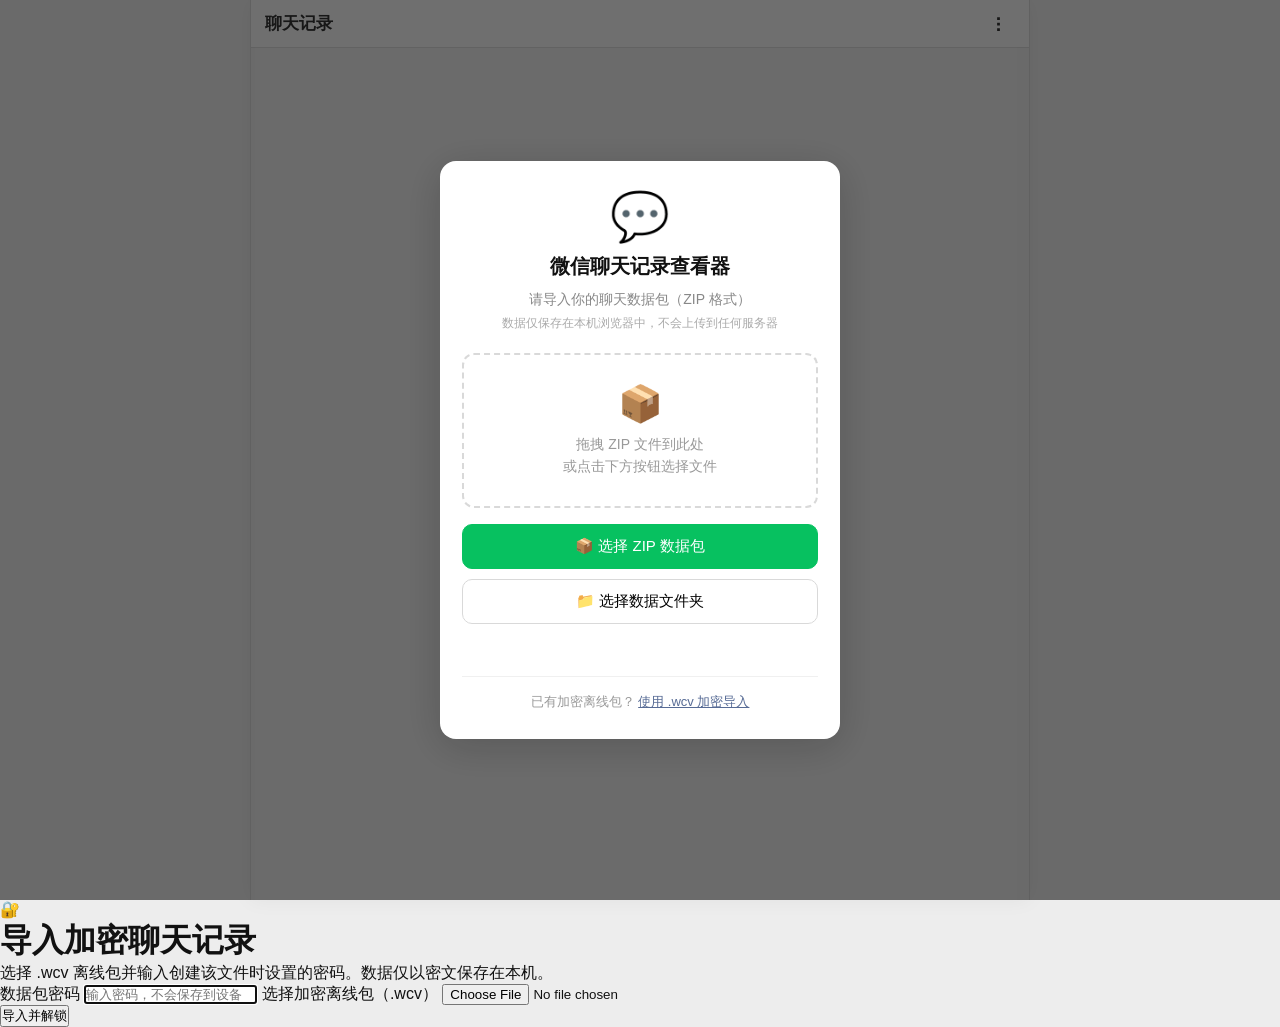
==== index.html @ 381c3413 "feat: wechat chat viewer — GitHub Pages ready, data imported locally" ====
<!DOCTYPE html>
<html lang="zh-CN">
<head>
    <meta charset="UTF-8">
    <meta name="viewport" content="width=device-width, initial-scale=1.0, user-scalable=no, viewport-fit=cover">
    <meta name="apple-mobile-web-app-capable" content="yes">
    <meta name="apple-mobile-web-app-status-bar-style" content="default">
    <meta name="apple-mobile-web-app-title" content="聊天记录">
    <meta name="mobile-web-app-capable" content="yes">
    <meta name="theme-color" content="#07c160">
    <link rel="icon" href="data:,">
    <link rel="apple-touch-icon" href="/icon-192.png">
    <link rel="manifest" href="/manifest.json">
    <title>微信聊天记录查看器</title>
    <link rel="stylesheet" href="/style.css">
</head>
<body>

<div id="app">
    <!-- 顶部栏 -->
    <div id="topbar">
        <span id="topbar-name">聊天记录</span>
        <div id="topbar-spacer"></div>
        <button id="btn-menu" title="菜单">⋮</button>
    </div>

    <!-- 二级菜单 -->
    <div id="menu-dropdown" style="display:none">
        <div class="menu-item" id="menu-date">📅 日期跳转</div>
        <div class="menu-item" id="menu-search">🔍 搜索记录</div>
    </div>

    <!-- 搜索栏 -->
    <div id="search-bar">
        <input type="text" id="search-input" placeholder="🔍 搜索聊天记录..." autocomplete="off">
        <button id="btn-search-clear" style="display:none">✕</button>
        <button id="btn-search-close" style="display:none">✕</button>
    </div>

    <!-- 搜索状态 -->
    <div id="search-status"></div>

    <!-- 消息区域 -->
    <div id="chat-area">
        <div id="messages-container">
            <div id="load-more" style="display:none">
                <button id="btn-load-more">加载更多...</button>
            </div>
            <div id="messages-list"></div>
        </div>
        <div id="empty-hint">👈 选择一个联系人开始浏览聊天记录</div>
    </div>
</div>

<!-- 搜索结果面板 -->
<div id="search-panel" style="display:none">
    <div id="search-dialog">
        <div id="search-dialog-header">
            <span id="search-result-title">搜索结果</span>
            <button id="search-panel-close">✕</button>
        </div>
        <div id="search-list"></div>
    </div>
</div>

<!-- 日期跳转面板 -->
<div id="date-panel" style="display:none">
    <div id="date-dialog">
        <div id="date-header-row">
            <button id="date-prev-month">◀</button>
            <span id="date-year-month"></span>
            <button id="date-next-month">▶</button>
        </div>
        <div id="date-weekday-row">
            <span>日</span><span>一</span><span>二</span><span>三</span><span>四</span><span>五</span><span>六</span>
        </div>
        <div id="date-grid"></div>
        <div id="date-footer">
            <button id="date-close-btn">关闭</button>
            <button id="date-jump-latest">跳到最新</button>
        </div>
    </div>
</div>

<!-- 图片预览 -->
<div id="image-overlay" style="display:none">
    <span id="image-close">✕</span>
    <img id="image-preview" src="" alt="预览">
</div>

<!-- 视频预览 -->
<div id="video-overlay" style="display:none">
    <span id="video-close">✕</span>
    <video id="video-preview" controls playsinline></video>
</div>

<!-- JSZip CDN (for ZIP import) -->
<script src="https://cdn.jsdelivr.net/npm/jszip@3.10.1/dist/jszip.min.js"></script>

<!-- Data import modules (must load before app.js) -->
<script src="/direct-import.js?v=1"></script>
<script src="/vault.js?v=3"></script>

<!-- App -->
<script src="/app.js?v=5"></script>

<script>
if ('serviceWorker' in navigator) {
    navigator.serviceWorker.getRegistrations().then(function(regs) {
        regs.forEach(function(r) { r.unregister(); });
    }).finally(function() {
        navigator.serviceWorker.register('/sw.js?v=7').then(function(reg) {
            console.log('SW v7 OK:', reg.scope);
        }).catch(function(err) {
            console.log('SW reg fail:', err);
        });
    });
}
</script>
</body>
</html>
---- style.css ----
/* ═══════════════════════════════════════════════
   微信聊天记录查看器 v2.0 - 样式
   ═══════════════════════════════════════════════ */

:root {
    --green: #95ec69;
    --green-dark: #7bd94f;
    --white: #ffffff;
    --bg: #ededed;
    --text: #111111;
    --text-secondary: #888888;
    --border: #d9d9d9;
    --shadow: 0 1px 3px rgba(0,0,0,0.08);
    --radius: 6px;
    --topbar-h: 48px;
    --search-h: 44px;
    --safe-bottom: env(safe-area-inset-bottom, 0px);
    --blue: #576b95;
}

* { margin:0; padding:0; box-sizing:border-box; }

body {
    font-family: -apple-system, BlinkMacSystemFont, "Segoe UI", "PingFang SC",
                 "Hiragino Sans GB", "Microsoft YaHei", sans-serif;
    background: var(--bg);
    color: var(--text);
    height: 100dvh;
    overflow: hidden;
    -webkit-tap-highlight-color: transparent;
    user-select: none;
}

/* ── 主布局 ──────────────────────────────── */

#app {
    display: flex;
    flex-direction: column;
    height: 100dvh;
    max-width: 780px;
    margin: 0 auto;
    background: var(--bg);
    position: relative;
}

/* ── 顶部栏 ──────────────────────────────── */

#topbar {
    height: var(--topbar-h);
    background: #f7f7f7;
    border-bottom: 1px solid var(--border);
    display: flex;
    align-items: center;
    padding: 0 14px;
    gap: 8px;
    flex-shrink: 0;
    z-index: 10;
}

#topbar-name {
    font-size: 17px;
    font-weight: 600;
    color: #333;
}

#topbar-spacer { flex: 1; }

#btn-menu {
    width: 36px; height: 32px;
    border: none;
    background: transparent;
    font-size: 22px;
    cursor: pointer;
    display: flex;
    align-items: center;
    justify-content: center;
    border-radius: 50%;
    color: #333;
    letter-spacing: -2px;
}
#btn-menu:hover { background: rgba(0,0,0,0.06); }

/* 二级菜单下拉 */
#menu-dropdown {
    position: absolute;
    top: 48px;
    right: 10px;
    background: white;
    border-radius: 8px;
    box-shadow: 0 4px 16px rgba(0,0,0,0.12);
    z-index: 20;
    min-width: 150px;
    overflow: hidden;
}

.menu-item {
    padding: 12px 16px;
    font-size: 15px;
    cursor: pointer;
    display: flex;
    align-items: center;
    gap: 8px;
}
.menu-item:hover { background: #f5f5f5; }

/* ── 搜索栏 ──────────────────────────────── */

#search-bar {
    height: var(--search-h);
    padding: 6px 12px;
    flex-shrink: 0;
    display: none;
    gap: 6px;
    align-items: center;
    background: #f7f7f7;
    border-bottom: 1px solid var(--border);
}

#search-input {
    flex: 1;
    height: 32px;
    border: 1px solid var(--border);
    border-radius: 16px;
    padding: 0 14px;
    font-size: 14px;
    outline: none;
    background: white;
    transition: border-color 0.2s;
}
#search-input:focus { border-color: #07c160; }

#btn-search-clear {
    width: 28px; height: 28px;
    border: none;
    background: transparent;
    font-size: 16px;
    cursor: pointer;
    color: #999;
    border-radius: 50%;
    flex-shrink: 0;
}
#btn-search-clear:hover { background: rgba(0,0,0,0.06); }

#search-status {
    padding: 4px 16px;
    font-size: 12px;
    color: var(--text-secondary);
    background: #f7f7f7;
    text-align: center;
    flex-shrink: 0;
    display: none;
    border-bottom: 1px solid var(--border);
}

/* ── 消息区域 ──────────────────────────────── */

#chat-area {
    flex: 1;
    overflow-y: auto;
    overflow-x: hidden;
    -webkit-overflow-scrolling: touch;
    padding: 10px 0 calc(20px + var(--safe-bottom));
    scroll-behavior: smooth;
}

.no-smooth-scroll { scroll-behavior: auto !important; }

#messages-container {
    display: flex;
    flex-direction: column;
    min-height: 100%;
    justify-content: flex-end;
}

#empty-hint {
    text-align: center;
    color: #aaa;
    font-size: 15px;
    padding: 60px 20px;
}

/* ── 加载更多 ──────────────────────────────── */

#load-more {
    text-align: center;
    padding: 10px;
}

#btn-load-more {
    border: none;
    background: transparent;
    color: var(--blue);
    font-size: 13px;
    cursor: pointer;
    padding: 6px 16px;
}
#btn-load-more:disabled { color: #ccc; cursor: default; }

/* ── 时间分隔线 ───────────────────────────── */

.time-divider {
    text-align: center;
    padding: 8px 0 0;
    flex-shrink: 0;
}
.time-divider span {
    font-size: 11px;
    color: #b2b2b2;
}

/* ── 日期分隔线 ───────────────────────────── */

.date-divider {
    text-align: center;
    padding: 12px 0 8px;
    flex-shrink: 0;
}
.date-divider span {
    display: inline-block;
    background: #cecece;
    color: white;
    font-size: 11px;
    padding: 2px 10px;
    border-radius: 3px;
    letter-spacing: 0.5px;
}

/* ── 消息行 ──────────────────────────────── */

.msg-row {
    display: flex;
    padding: 4px 14px;
    align-items: flex-start;
    gap: 8px;
    flex-shrink: 0;
}
.msg-row.sent { flex-direction: row-reverse; }

.msg-avatar {
    width: 36px; height: 36px;
    border-radius: 4px;
    flex-shrink: 0;
    display: flex;
    align-items: center;
    justify-content: center;
    font-size: 14px;
    color: white;
    overflow: hidden;
    object-fit: cover;
}
.msg-row.sent .msg-avatar { background: var(--blue); }
.msg-row.received .msg-avatar { background: #95c5a0; }

/* ── 气泡 ──────────────────────────────── */

.msg-bubble {
    max-width: 70%;
    position: relative;
    word-break: break-word;
    line-height: 1.5;
}

.msg-bubble .text {
    padding: 9px 13px;
    border-radius: var(--radius);
    font-size: 15px;
    display: inline-block;
    position: relative;
}

.msg-row.sent .text {
    background: var(--green);
    color: #000;
    border-top-right-radius: 2px;
}
.msg-row.received .text {
    background: var(--white);
    color: #000;
    border-top-left-radius: 2px;
}

/* 小箭头 */
.msg-row.sent .text::after {
    content: '';
    position: absolute;
    right: -4px; top: 0;
    border: 5px solid transparent;
    border-top-color: var(--green);
    border-right: none;
}
.msg-row.received .text::after {
    content: '';
    position: absolute;
    left: -4px; top: 0;
    border: 5px solid transparent;
    border-top-color: var(--white);
    border-left: none;
}

/* ── 图片消息 ──────────────────────────────── */

.msg-bubble .msg-image {
    max-width: 220px;
    max-height: 220px;
    border-radius: var(--radius);
    cursor: pointer;
    display: block;
    object-fit: cover;
    border: 1px solid rgba(0,0,0,0.06);
}
.msg-bubble .msg-image.placeholder {
    width: 160px; height: 120px;
    background: linear-gradient(135deg, #e0e0e0, #c8c8c8);
    display: flex;
    align-items: center;
    justify-content: center;
    font-size: 28px;
    color: #999;
}

/* ── 语音消息 ──────────────────────────────── */

.msg-bubble .msg-voice {
    display: flex;
    align-items: center;
    gap: 6px;
    padding: 9px 13px;
    cursor: pointer;
    min-width: 70px;
    flex-direction: column;
}
.msg-row.sent .msg-voice { align-items: flex-end; }
.msg-row.received .msg-voice { align-items: flex-start; }

.msg-voice .voice-icon { font-size: 18px; }
.msg-voice .voice-dur { font-size: 13px; color: #666; }
.msg-row.sent .msg-voice .voice-dur { color: #333; }

.msg-voice .voice-text {
    font-size: 11px;
    color: #999;
    margin-top: 2px;
    font-style: italic;
    max-width: 180px;
    text-align: left;
}

.msg-voice.playing .voice-icon { animation: pulse 0.6s infinite; }
@keyframes pulse { 0%,100%{opacity:1} 50%{opacity:0.3} }

/* ── 视频消息 ──────────────────────────────── */

.msg-bubble .msg-video {
    width: 180px; height: 140px;
    border-radius: var(--radius);
    background: #333;
    display: flex;
    align-items: center;
    justify-content: center;
    font-size: 40px;
    cursor: pointer;
    color: white;
    position: relative;
}
.msg-video .video-play-icon { pointer-events: none; }
.msg-video .video-duration {
    position: absolute;
    bottom: 6px; right: 8px;
    background: rgba(0,0,0,0.6);
    color: white;
    font-size: 11px;
    padding: 1px 5px;
    border-radius: 3px;
}

/* ── 表情消息 ──────────────────────────────── */

.msg-bubble .msg-emoji {
    font-size: 48px;
    line-height: 1;
    padding: 4px;
    display: inline-block;
}

/* ── 链接消息 ──────────────────────────────── */

.msg-bubble .msg-link-card {
    background: white;
    border: 1px solid #e0e0e0;
    border-radius: var(--radius);
    overflow: hidden;
    max-width: 260px;
    cursor: pointer;
}
.msg-link-card .link-cover {
    width: 100%; height: 140px;
    object-fit: cover;
    display: block;
}
.msg-link-card .link-body { padding: 10px 12px; }
.msg-link-card .link-title {
    font-size: 14px;
    font-weight: 500;
    color: #333;
    margin-bottom: 2px;
}
.msg-link-card .link-desc {
    font-size: 12px;
    color: #999;
    white-space: nowrap;
    overflow: hidden;
    text-overflow: ellipsis;
}

/* ── 文件消息 ──────────────────────────────── */

.msg-bubble .msg-file {
    display: flex;
    align-items: center;
    gap: 10px;
    padding: 10px 13px;
    background: white;
    border-radius: var(--radius);
    border: 1px solid #e8e8e8;
    cursor: pointer;
    min-width: 180px;
}
.msg-file .file-icon { font-size: 32px; flex-shrink: 0; }
.msg-file .file-info { min-width: 0; }
.msg-file .file-name {
    font-size: 13px;
    color: #333;
    word-break: break-all;
}
.msg-file .file-size { font-size: 11px; color: #999; margin-top: 2px; }

/* ── 名片消息 ──────────────────────────────── */

.msg-bubble .msg-card {
    display: flex;
    align-items: center;
    gap: 10px;
    padding: 10px 13px;
    background: white;
    border-radius: var(--radius);
    border: 1px solid #e8e8e8;
    min-width: 200px;
    cursor: pointer;
}
.msg-card .card-avatar {
    width: 44px; height: 44px;
    border-radius: 4px;
    background: #f0f0f0;
    display: flex;
    align-items: center;
    justify-content: center;
    font-size: 24px;
    flex-shrink: 0;
}
.msg-card .card-info { min-width: 0; }
.msg-card .card-name {
    font-size: 14px;
    font-weight: 500;
    color: #333;
}
.msg-card .card-desc {
    font-size: 12px;
    color: #999;
}
.msg-card .card-wxid {
    font-size: 11px;
    color: #bbb;
    margin-top: 2px;
}

/* ── 位置消息 ──────────────────────────────── */

.msg-bubble .msg-position {
    background: white;
    border: 1px solid #e8e8e8;
    border-radius: var(--radius);
    overflow: hidden;
    min-width: 200px;
    cursor: pointer;
}
.msg-position .position-header {
    padding: 8px 12px 4px;
    display: flex;
    align-items: center;
    gap: 6px;
}
.msg-position .position-icon { font-size: 16px; }
.msg-position .position-name {
    font-size: 14px;
    font-weight: 500;
    color: #333;
}
.msg-position .position-label {
    padding: 0 12px 8px;
    font-size: 12px;
    color: #999;
}
.msg-position .position-map-preview {
    height: 90px;
    background: linear-gradient(135deg, #e3f2fd, #bbdefb);
    display: flex;
    align-items: center;
    justify-content: center;
    font-size: 14px;
    color: var(--blue);
}

/* ── 音视频通话 ──────────────────────────────── */

.msg-bubble .msg-voip {
    padding: 9px 13px;
    border-radius: var(--radius);
    display: flex;
    align-items: center;
    gap: 6px;
    font-size: 14px;
}
.msg-row.sent .msg-voip { background: var(--green); }
.msg-row.received .msg-voip { background: var(--white); }

/* ── 引用消息 ──────────────────────────────── */

.msg-bubble .msg-quote {
    background: white;
    border-radius: var(--radius);
    overflow: hidden;
    max-width: 320px;
}
.msg-quote .quote-reference {
    padding: 6px 10px;
    font-size: 12px;
    color: #999;
    background: #f5f5f5;
    border-left: 3px solid var(--blue);
    margin: 4px 4px 0;
    border-radius: 3px;
}
.msg-quote .quote-content {
    padding: 8px 10px;
    font-size: 14px;
    color: #333;
}

/* ── 合并转发 ──────────────────────────────── */

.msg-bubble .msg-merged {
    background: white;
    border: 1px solid #e8e8e8;
    border-radius: var(--radius);
    padding: 12px 14px;
    min-width: 200px;
    cursor: pointer;
}
.msg-merged .merged-icon { font-size: 24px; margin-bottom: 4px; }
.msg-merged .merged-title {
    font-size: 14px;
    font-weight: 500;
    color: #333;
}
.msg-merged .merged-count {
    font-size: 12px;
    color: #999;
    margin-top: 4px;
}

/* ── 小程序 ──────────────────────────────── */

.msg-bubble .msg-miniprogram {
    display: flex;
    align-items: center;
    gap: 10px;
    padding: 10px 13px;
    background: white;
    border: 1px solid #e8e8e8;
    border-radius: var(--radius);
    min-width: 200px;
    cursor: pointer;
}
.msg-miniprogram .mp-icon {
    font-size: 32px;
    flex-shrink: 0;
}
.msg-miniprogram .mp-info { min-width: 0; }
.msg-miniprogram .mp-title {
    font-size: 14px;
    font-weight: 500;
    color: #333;
}
.msg-miniprogram .mp-desc {
    font-size: 12px;
    color: #999;
}

/* ── 视频号 ──────────────────────────────── */

.msg-bubble .msg-wechat-video {
    background: white;
    border: 1px solid #e8e8e8;
    border-radius: var(--radius);
    padding: 10px 12px;
    min-width: 200px;
    cursor: pointer;
}
.msg-wechat-video .wv-header {
    display: flex;
    align-items: center;
    gap: 6px;
    margin-bottom: 4px;
}
.msg-wechat-video .wv-icon { font-size: 16px; }
.msg-wechat-video .wv-label {
    font-size: 12px;
    color: #fa9d3b;
    font-weight: 500;
}
.msg-wechat-video .wv-desc {
    font-size: 13px;
    color: #333;
    margin-bottom: 4px;
}
.msg-wechat-video .wv-publisher {
    font-size: 11px;
    color: #bbb;
}

/* ── 红包/转账 ────────────────────────────── */

.msg-bubble .msg-redpacket {
    background: #f95d3b;
    color: white;
    padding: 10px 14px;
    border-radius: var(--radius);
    font-size: 14px;
    display: flex;
    align-items: center;
    gap: 8px;
    cursor: pointer;
}
.msg-bubble .msg-transfer {
    background: #f95d3b;
    color: white;
    padding: 10px 14px;
    border-radius: var(--radius);
    font-size: 14px;
    cursor: pointer;
}
.msg-transfer .transfer-amount { font-weight: 600; }

/* ── 系统消息 ──────────────────────────────── */

.msg-row.system {
    justify-content: center;
    padding: 8px 30px;
    gap: 0;
}
.msg-row.system .msg-bubble { max-width: 100%; }
.msg-row.system .text {
    background: transparent;
    color: #b2b2b2;
    font-size: 12px;
    text-align: center;
    padding: 2px 8px;
}

/* ── 搜索结果 ─────────────────────────── */

.msg-bubble .highlight {
    background: #ffeb3b;
    padding: 0 2px;
    border-radius: 2px;
}

.msg-row.search-match {
    animation: highlight-pulse 1.5s ease-out;
}
@keyframes highlight-pulse {
    0% { background: rgba(255,235,59,0.4); }
    100% { background: transparent; }
}

#search-nav {
    display: flex;
    align-items: center;
    justify-content: center;
    gap: 12px;
    padding: 0 4px;
}
#search-nav button {
    border: none;
    background: white;
    border-radius: 50%;
    width: 24px; height: 24px;
    font-size: 14px;
    cursor: pointer;
    box-shadow: var(--shadow);
    display: flex;
    align-items: center;
    justify-content: center;
}
#search-nav button:disabled { opacity: 0.3; cursor: default; }
#search-nav .nav-count { font-size: 12px; color: #666; min-width: 40px; text-align: center; }

/* ── 搜索结果面板 ─────────────────────────── */

#search-panel {
    position: fixed;
    inset: 0;
    background: rgba(0,0,0,0.5);
    z-index: 900;
    display: flex;
    align-items: center;
    justify-content: center;
}

#search-dialog {
    background: white;
    border-radius: 14px;
    width: 90%;
    max-width: 420px;
    max-height: 70vh;
    display: flex;
    flex-direction: column;
    box-shadow: 0 8px 30px rgba(0,0,0,0.15);
    overflow: hidden;
}

#search-dialog-header {
    display: flex;
    align-items: center;
    justify-content: space-between;
    padding: 14px 16px;
    border-bottom: 1px solid #eee;
    flex-shrink: 0;
}

#search-result-title {
    font-size: 15px;
    font-weight: 600;
    color: #333;
}

#search-panel-close {
    border: none;
    background: transparent;
    font-size: 18px;
    cursor: pointer;
    color: #999;
    padding: 4px;
}

#search-list {
    flex: 1;
    overflow-y: auto;
    padding: 8px 0;
}

.search-empty {
    text-align: center;
    color: #999;
    padding: 30px 16px;
    font-size: 14px;
}

.search-result-item {
    padding: 10px 16px;
    border-bottom: 1px solid #f5f5f5;
    cursor: pointer;
    transition: background 0.15s;
}
.search-result-item:hover { background: #f0f8f0; }
.search-result-item:last-child { border-bottom: none; }

.sr-header {
    display: flex;
    align-items: center;
    gap: 8px;
    margin-bottom: 4px;
}

.sr-time {
    font-size: 11px;
    color: #999;
}

.sr-sender {
    font-size: 11px;
    padding: 1px 6px;
    border-radius: 3px;
    color: white;
}
.sr-sender.me { background: #576b95; }
.sr-sender.even { background: #95c5a0; }

.sr-content {
    font-size: 14px;
    color: #333;
    line-height: 1.4;
    word-break: break-all;
}

/* ── 日期跳转面板 ─────────────────────────── */

#date-panel {
    position: fixed;
    inset: 0;
    background: rgba(0,0,0,0.5);
    z-index: 900;
    display: flex;
    align-items: center;
    justify-content: center;
}

#date-dialog {
    background: white;
    border-radius: 14px;
    width: 90%;
    max-width: 380px;
    box-shadow: 0 8px 30px rgba(0,0,0,0.15);
    padding: 16px 14px 12px;
}

#date-header-row {
    display: flex;
    align-items: center;
    justify-content: space-between;
    margin-bottom: 12px;
    padding: 0 4px;
}

#date-header-row button {
    width: 36px; height: 36px;
    border: none;
    background: #f0f0f0;
    border-radius: 50%;
    cursor: pointer;
    font-size: 14px;
    display: flex;
    align-items: center;
    justify-content: center;
    color: #333;
    transition: background 0.15s;
}
#date-header-row button:hover { background: #e0e0e0; }

#date-year-month {
    font-size: 17px;
    font-weight: 600;
    color: #333;
    cursor: pointer;
    border-bottom: 1px dashed transparent;
    transition: color 0.15s, border-color 0.15s;
}
#date-year-month:hover {
    color: #07c160;
    border-bottom-color: #07c160;
}

#date-weekday-row {
    display: grid;
    grid-template-columns: repeat(7, 1fr);
    text-align: center;
    font-size: 12px;
    color: #999;
    padding: 4px 0 8px;
    font-weight: 500;
}

#date-weekday-row span:first-child,
#date-weekday-row span:last-child {
    color: #e88;
}

#date-grid {
    display: grid;
    grid-template-columns: repeat(7, 1fr);
    gap: 4px;
    text-align: center;
}

.date-cell {
    aspect-ratio: 1;
    display: flex;
    flex-direction: column;
    align-items: center;
    justify-content: center;
    border-radius: 8px;
    cursor: default;
    font-size: 14px;
    color: #bbb;
    position: relative;
    transition: background 0.15s;
}

.date-cell.empty {
    cursor: default;
}

.date-cell.has-msgs {
    color: #333;
    font-weight: 500;
    cursor: pointer;
}

.date-cell.has-msgs:hover {
    background: #e8f5e9;
}

.date-cell.today {
    color: #07c160;
    font-weight: 700;
}

.date-cell.today.has-msgs {
    background: #e8f5e9;
}

.date-cell.today.has-msgs:hover {
    background: #c8e6c9;
}

.date-num {
    line-height: 1;
}

.date-msg-count {
    font-size: 9px;
    color: #999;
    line-height: 1;
    margin-top: 1px;
}

/* Year mode: month cells */
.date-cell.month-cell {
    aspect-ratio: auto;
    padding: 16px 0;
}

.month-name {
    font-size: 16px;
    font-weight: 500;
    line-height: 1;
}

#date-footer {
    display: flex;
    gap: 10px;
    margin-top: 14px;
    padding-top: 12px;
    border-top: 1px solid #eee;
    justify-content: flex-end;
}

#date-footer button {
    padding: 8px 18px;
    border-radius: 6px;
    font-size: 14px;
    cursor: pointer;
    border: 1px solid #d9d9d9;
    background: white;
    color: #333;
    transition: all 0.15s;
}

#date-footer button:hover { background: #f5f5f5; }

#date-jump-latest {
    background: #07c160 !important;
    color: white !important;
    border-color: #07c160 !important;
}
#date-jump-latest:hover { background: #06ad56 !important; }

/* 日期跳转提示 */
.date-jump-hint {
    text-align: center;
    padding: 8px 16px;
    background: #e8f5e9;
    color: #07c160;
    font-size: 13px;
    font-weight: 500;
    border-radius: 6px;
    margin: 6px 14px;
    opacity: 1;
}

/* ── 媒体预览 ─────────────────────────── */

#image-overlay, #video-overlay {
    position: fixed;
    inset: 0;
    background: rgba(0,0,0,0.92);
    z-index: 1000;
    display: flex;
    align-items: center;
    justify-content: center;
    cursor: pointer;
}
#image-overlay img {
    max-width: 95vw;
    max-height: 95vh;
    object-fit: contain;
    cursor: default;
}
#video-overlay video {
    max-width: 95vw;
    max-height: 95vh;
    outline: none;
}
#image-close, #video-close {
    position: absolute;
    top: 16px;
    right: 20px;
    color: white;
    font-size: 28px;
    cursor: pointer;
    z-index: 1001;
    padding: 8px;
}

/* ── 响应式 ──────────────────────────────── */

@media (max-width: 600px) {
    #app { max-width: 100%; }
    .msg-bubble { max-width: 82%; }
    .msg-bubble .msg-image { max-width: 180px; max-height: 180px; }
    #topbar { padding: 0 8px; }
    #search-status { font-size: 11px; }
}

@media (min-width: 601px) {
    #app {
        border-left: 1px solid var(--border);
        border-right: 1px solid var(--border);
        box-shadow: 0 0 20px rgba(0,0,0,0.05);
    }
    .msg-bubble { max-width: 60%; }
}

/* ═══════════════════════════════════════════════
   数据导入界面 (direct-import.js)
   ═══════════════════════════════════════════════ */

#direct-import-overlay {
    display: flex;
    position: fixed;
    inset: 0;
    z-index: 9999;
    background: rgba(0,0,0,0.55);
    align-items: center;
    justify-content: center;
    padding: 16px;
}

#direct-import-dialog {
    background: #fff;
    border-radius: 16px;
    padding: 28px 22px;
    max-width: 400px;
    width: 100%;
    text-align: center;
    box-shadow: 0 8px 40px rgba(0,0,0,0.18);
    max-height: 90vh;
    overflow-y: auto;
}

.import-icon {
    font-size: 48px;
    margin-bottom: 8px;
}

#import-title {
    font-size: 20px;
    font-weight: 600;
    margin: 0 0 8px;
    color: #111;
}

#import-description {
    font-size: 14px;
    color: #888;
    margin: 0 0 20px;
    line-height: 1.6;
}

#import-description small {
    font-size: 12px;
    color: #aaa;
}

#direct-import-dropzone {
    border: 2px dashed #d9d9d9;
    border-radius: 12px;
    padding: 28px 16px;
    margin-bottom: 16px;
    transition: border-color 0.2s, background 0.2s;
    cursor: pointer;
}

#direct-import-dropzone.drag-over {
    border-color: #07c160;
    background: #f0fff4;
}

.dropzone-icon {
    font-size: 36px;
    margin-bottom: 8px;
}

.dropzone-text {
    font-size: 14px;
    color: #999;
    line-height: 1.6;
}

.import-buttons {
    display: flex;
    flex-direction: column;
    gap: 10px;
}

.import-btn {
    display: block;
    width: 100%;
    padding: 12px;
    border: 1px solid #d9d9d9;
    border-radius: 10px;
    background: #fff;
    font-size: 15px;
    cursor: pointer;
    transition: background 0.15s;
}

.import-btn:hover {
    background: #f5f5f5;
}

.import-btn.primary {
    background: #07c160;
    color: #fff;
    border-color: #07c160;
    font-weight: 500;
}

.import-btn.primary:hover {
    background: #06ad56;
}

.import-btn:disabled {
    opacity: 0.5;
    cursor: not-allowed;
}

#import-direct-import-progress {
    width: 100%;
    height: 8px;
    margin-top: 16px;
    border-radius: 4px;
    overflow: hidden;
    accent-color: #07c160;
}

#direct-import-progress-text {
    font-size: 12px;
    color: #888;
    margin-top: 4px;
}

#direct-import-status {
    margin-top: 12px;
    font-size: 14px;
    color: #333;
    min-height: 20px;
    word-break: break-all;
}

#direct-import-status.error {
    color: #e53e3e;
}

.import-footer {
    margin-top: 20px;
    padding-top: 16px;
    border-top: 1px solid #f0f0f0;
    font-size: 13px;
    color: #999;
}

.link-btn {
    background: none;
    border: none;
    color: #576b95;
    font-size: 13px;
    cursor: pointer;
    padding: 0;
    text-decoration: underline;
}

.link-btn:hover {
    color: #3d5a80;
}
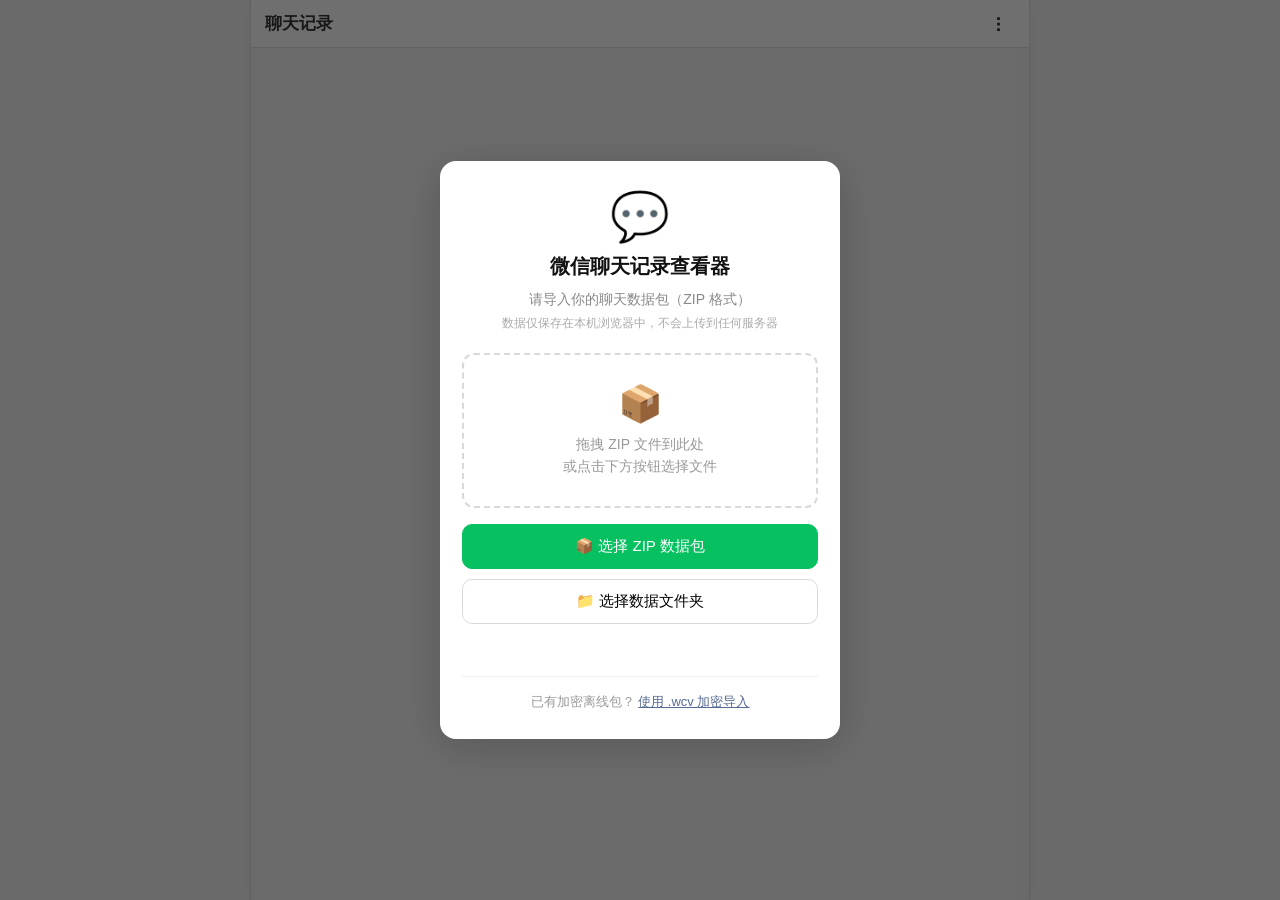
==== commit 8c88c66d: "fix: synchronous flag to prevent vault.js race, bump cache versions" ====
--- a/index.html
+++ b/index.html
@@ -98,19 +98,19 @@
 <script src="https://cdn.jsdelivr.net/npm/jszip@3.10.1/dist/jszip.min.js"></script>
 
 <!-- Data import modules (must load before app.js) -->
-<script src="/direct-import.js?v=1"></script>
-<script src="/vault.js?v=3"></script>
+<script src="/direct-import.js?v=2"></script>
+<script src="/vault.js?v=4"></script>
 
 <!-- App -->
-<script src="/app.js?v=5"></script>
+<script src="/app.js?v=6"></script>
 
 <script>
 if ('serviceWorker' in navigator) {
     navigator.serviceWorker.getRegistrations().then(function(regs) {
         regs.forEach(function(r) { r.unregister(); });
     }).finally(function() {
-        navigator.serviceWorker.register('/sw.js?v=7').then(function(reg) {
-            console.log('SW v7 OK:', reg.scope);
+        navigator.serviceWorker.register('/sw.js?v=8').then(function(reg) {
+            console.log('SW v8 OK:', reg.scope);
         }).catch(function(err) {
             console.log('SW reg fail:', err);
         });
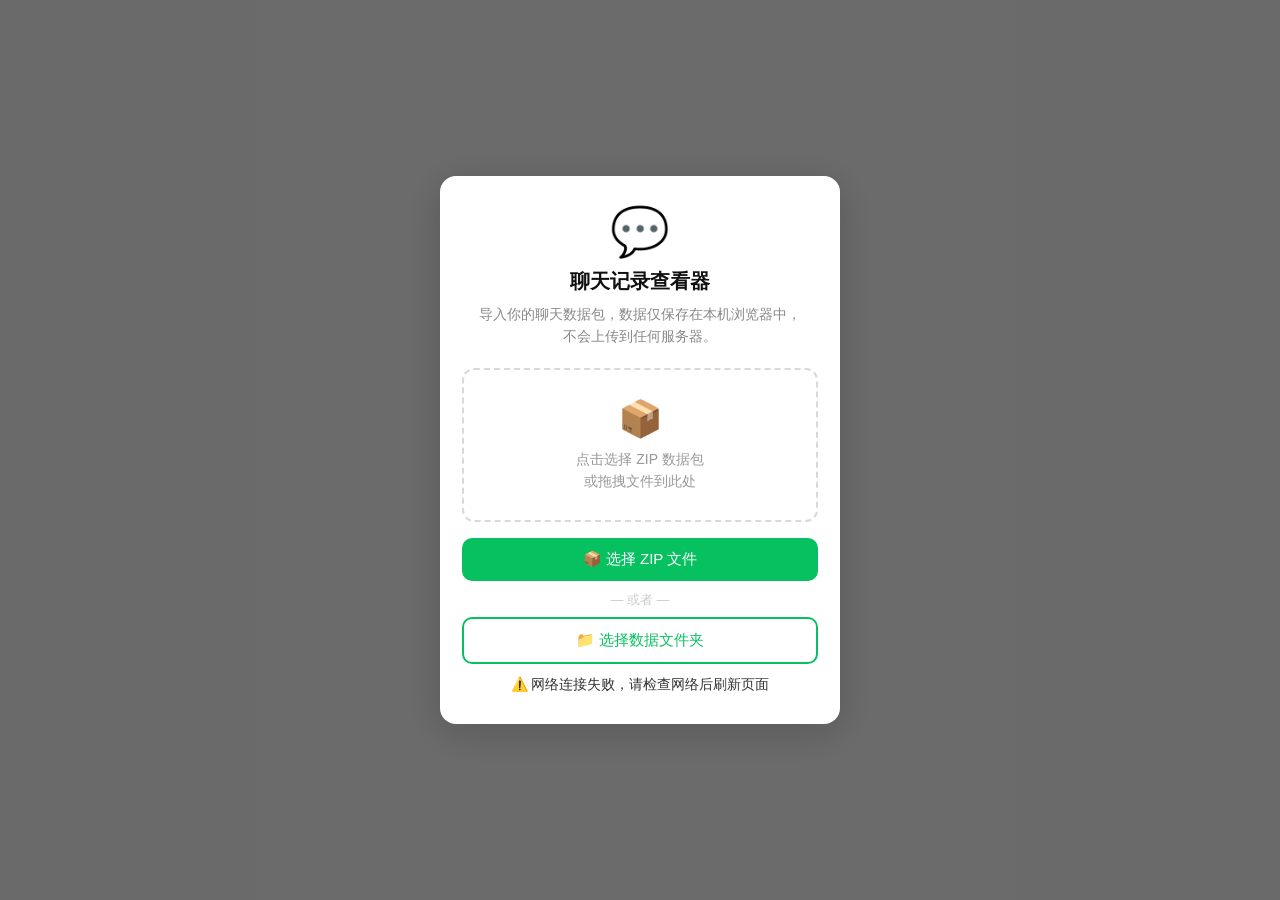
==== commit 43714969: "simplify: remove PWA layer, new clean import.js — no SW, no vault, pure local import" ====
--- a/index.html
+++ b/index.html
@@ -3,44 +3,58 @@
 <head>
     <meta charset="UTF-8">
     <meta name="viewport" content="width=device-width, initial-scale=1.0, user-scalable=no, viewport-fit=cover">
-    <meta name="apple-mobile-web-app-capable" content="yes">
-    <meta name="apple-mobile-web-app-status-bar-style" content="default">
-    <meta name="apple-mobile-web-app-title" content="聊天记录">
-    <meta name="mobile-web-app-capable" content="yes">
-    <meta name="theme-color" content="#07c160">
+    <title>微信聊天记录查看器</title>
     <link rel="icon" href="data:,">
-    <link rel="apple-touch-icon" href="/icon-192.png">
-    <link rel="manifest" href="/manifest.json">
-    <title>微信聊天记录查看器</title>
-    <link rel="stylesheet" href="/style.css">
+    <link rel="stylesheet" href="/style.css?v=8">
 </head>
 <body>
 
-<div id="app">
-    <!-- 顶部栏 -->
+<!-- 导入界面 -->
+<div id="import-overlay">
+    <div id="import-dialog">
+        <div class="import-icon">💬</div>
+        <h1>聊天记录查看器</h1>
+        <p>导入你的聊天数据包，数据仅保存在本机浏览器中，<br>不会上传到任何服务器。</p>
+
+        <div id="import-dropzone">
+            <div class="dz-icon">📦</div>
+            <div class="dz-text">点击选择 ZIP 数据包<br>或拖拽文件到此处</div>
+        </div>
+
+        <button id="btn-select-zip" class="btn-import">📦 选择 ZIP 文件</button>
+        <input type="file" id="file-zip" accept=".zip,application/zip" style="display:none">
+
+        <div class="import-or">— 或者 —</div>
+        <button id="btn-select-folder" class="btn-import outline">📁 选择数据文件夹</button>
+        <input type="file" id="file-folder" webkitdirectory multiple style="display:none">
+
+        <progress id="import-progress" max="100" value="0"></progress>
+        <div id="import-progress-text"></div>
+        <div id="import-status"></div>
+    </div>
+</div>
+
+<!-- App -->
+<div id="app" style="display:none">
     <div id="topbar">
         <span id="topbar-name">聊天记录</span>
         <div id="topbar-spacer"></div>
         <button id="btn-menu" title="菜单">⋮</button>
     </div>
 
-    <!-- 二级菜单 -->
     <div id="menu-dropdown" style="display:none">
         <div class="menu-item" id="menu-date">📅 日期跳转</div>
         <div class="menu-item" id="menu-search">🔍 搜索记录</div>
     </div>
 
-    <!-- 搜索栏 -->
     <div id="search-bar">
         <input type="text" id="search-input" placeholder="🔍 搜索聊天记录..." autocomplete="off">
         <button id="btn-search-clear" style="display:none">✕</button>
         <button id="btn-search-close" style="display:none">✕</button>
     </div>
 
-    <!-- 搜索状态 -->
     <div id="search-status"></div>
 
-    <!-- 消息区域 -->
     <div id="chat-area">
         <div id="messages-container">
             <div id="load-more" style="display:none">
@@ -94,28 +108,10 @@
     <video id="video-preview" controls playsinline></video>
 </div>
 
-<!-- JSZip CDN (for ZIP import) -->
-<script src="https://cdn.jsdelivr.net/npm/jszip@3.10.1/dist/jszip.min.js"></script>
+<script src="https://cdn.jsdelivr.net/npm/jszip@3.10.1/dist/jszip.min.js"
+    onerror="document.getElementById('import-status').textContent='⚠️ 网络连接失败，请检查网络后刷新页面'"></script>
 
-<!-- Data import modules (must load before app.js) -->
-<script src="/direct-import.js?v=2"></script>
-<script src="/vault.js?v=4"></script>
-
-<!-- App -->
-<script src="/app.js?v=6"></script>
-
-<script>
-if ('serviceWorker' in navigator) {
-    navigator.serviceWorker.getRegistrations().then(function(regs) {
-        regs.forEach(function(r) { r.unregister(); });
-    }).finally(function() {
-        navigator.serviceWorker.register('/sw.js?v=8').then(function(reg) {
-            console.log('SW v8 OK:', reg.scope);
-        }).catch(function(err) {
-            console.log('SW reg fail:', err);
-        });
-    });
-}
-</script>
+<script src="/import.js?v=1"></script>
+<script src="/app.js?v=7"></script>
 </body>
 </html>
--- a/style.css
+++ b/style.css
@@ -794,7 +794,7 @@
     color: white;
 }
 .sr-sender.me { background: #576b95; }
-.sr-sender.even { background: #95c5a0; }
+.sr-sender.contact { background: #95c5a0; }
 
 .sr-content {
     font-size: 14px;
@@ -1042,10 +1042,10 @@
 }
 
 /* ═══════════════════════════════════════════════
-   数据导入界面 (direct-import.js)
+   数据导入界面 (import.js)
    ═══════════════════════════════════════════════ */
 
-#direct-import-overlay {
+#import-overlay {
     display: flex;
     position: fixed;
     inset: 0;
@@ -1056,7 +1056,7 @@
     padding: 16px;
 }
 
-#direct-import-dialog {
+#import-dialog {
     background: #fff;
     border-radius: 16px;
     padding: 28px 22px;
@@ -1068,31 +1068,23 @@
     overflow-y: auto;
 }
 
-.import-icon {
-    font-size: 48px;
-    margin-bottom: 8px;
-}
-
-#import-title {
+#import-dialog h1 {
     font-size: 20px;
     font-weight: 600;
     margin: 0 0 8px;
     color: #111;
 }
 
-#import-description {
+#import-dialog p {
     font-size: 14px;
     color: #888;
     margin: 0 0 20px;
     line-height: 1.6;
 }
 
-#import-description small {
-    font-size: 12px;
-    color: #aaa;
-}
-
-#direct-import-dropzone {
+.import-icon { font-size: 48px; margin-bottom: 8px; }
+
+#import-dropzone {
     border: 2px dashed #d9d9d9;
     border-radius: 12px;
     padding: 28px 16px;
@@ -1101,76 +1093,59 @@
     cursor: pointer;
 }
 
-#direct-import-dropzone.drag-over {
+#import-dropzone.drag-over {
     border-color: #07c160;
     background: #f0fff4;
 }
 
-.dropzone-icon {
-    font-size: 36px;
-    margin-bottom: 8px;
-}
-
-.dropzone-text {
-    font-size: 14px;
-    color: #999;
-    line-height: 1.6;
-}
-
-.import-buttons {
-    display: flex;
-    flex-direction: column;
-    gap: 10px;
-}
-
-.import-btn {
+.dz-icon { font-size: 36px; margin-bottom: 8px; }
+.dz-text { font-size: 14px; color: #999; line-height: 1.6; }
+
+.btn-import {
     display: block;
     width: 100%;
     padding: 12px;
-    border: 1px solid #d9d9d9;
+    border: none;
     border-radius: 10px;
-    background: #fff;
-    font-size: 15px;
-    cursor: pointer;
-    transition: background 0.15s;
-}
-
-.import-btn:hover {
-    background: #f5f5f5;
-}
-
-.import-btn.primary {
     background: #07c160;
     color: #fff;
-    border-color: #07c160;
+    font-size: 15px;
     font-weight: 500;
-}
-
-.import-btn.primary:hover {
-    background: #06ad56;
-}
-
-.import-btn:disabled {
-    opacity: 0.5;
-    cursor: not-allowed;
-}
-
-#import-direct-import-progress {
+    cursor: pointer;
+    margin-bottom: 10px;
+}
+.btn-import:hover { background: #06ad56; }
+.btn-import.outline {
+    background: #fff;
+    color: #07c160;
+    border: 2px solid #07c160;
+}
+.btn-import.outline:hover { background: #f0fff4; }
+
+.import-or {
+    text-align: center;
+    color: #ccc;
+    font-size: 13px;
+    margin: 8px 0;
+}
+
+#import-progress {
     width: 100%;
     height: 8px;
-    margin-top: 16px;
+    margin-top: 12px;
     border-radius: 4px;
-    overflow: hidden;
     accent-color: #07c160;
-}
-
-#direct-import-progress-text {
+    display: none;
+}
+
+#import-progress-text {
     font-size: 12px;
     color: #888;
     margin-top: 4px;
-}
-
-#direct-import-status {
+    display: none;
+}
+
+#import-status {
     margin-top: 12px;
     font-size: 14px;
     color: #333;
@@ -1178,28 +1153,9 @@
     word-break: break-all;
 }
 
-#direct-import-status.error {
-    color: #e53e3e;
-}
-
-.import-footer {
-    margin-top: 20px;
-    padding-top: 16px;
-    border-top: 1px solid #f0f0f0;
-    font-size: 13px;
-    color: #999;
-}
-
-.link-btn {
-    background: none;
-    border: none;
-    color: #576b95;
-    font-size: 13px;
-    cursor: pointer;
-    padding: 0;
-    text-decoration: underline;
-}
-
-.link-btn:hover {
-    color: #3d5a80;
-}
+#import-status.error { color: #e53e3e; }
+
+/* Show progress elements when they have content */
+#import-progress[value]:not([value="0"]),
+#import-progress-text:not(:empty) { display: block; }
+
